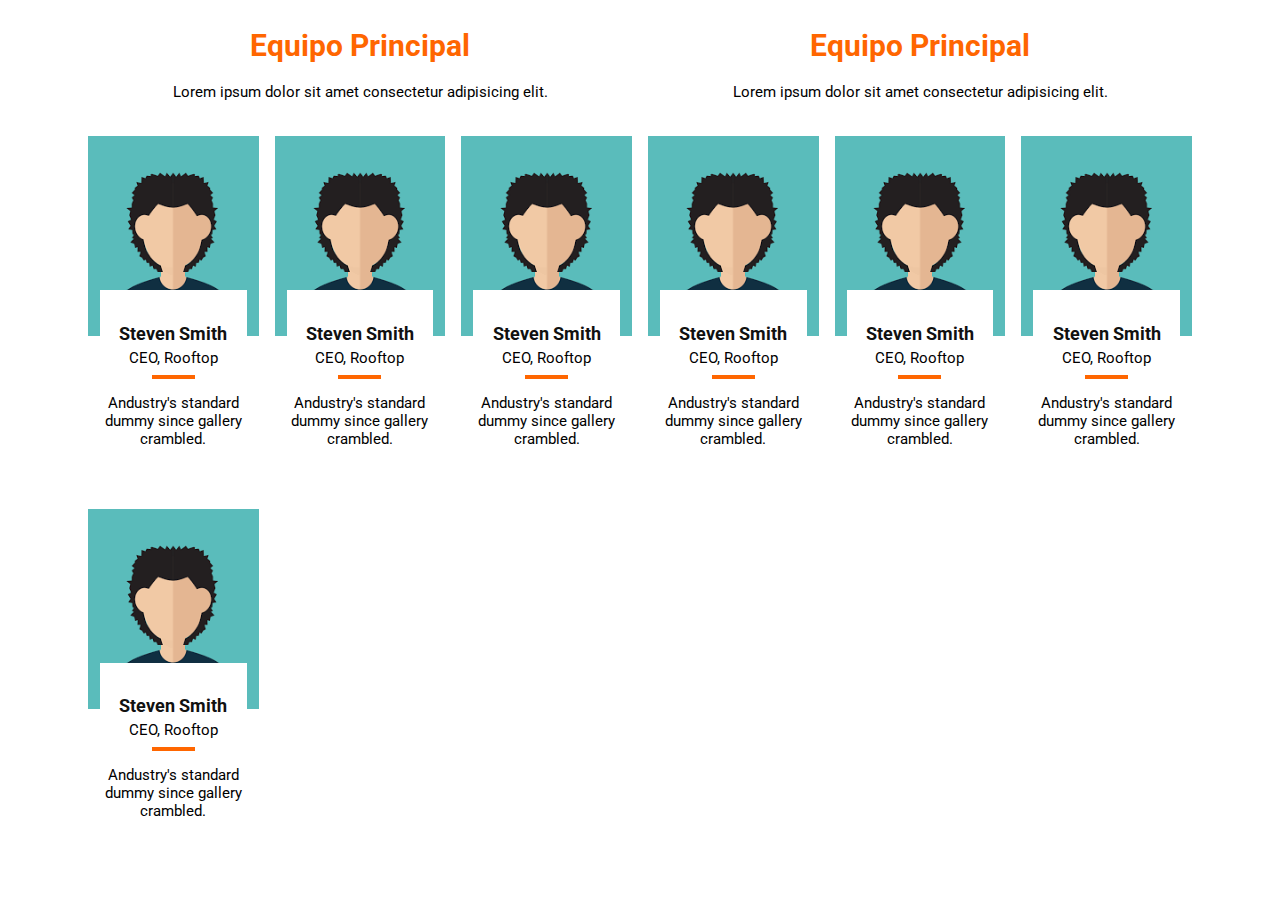
==== index.html @ 5fd799f1 "commit inicial" ====
<!DOCTYPE html>
<html lang="en">

<head>
    <meta charset="UTF-8">
    <meta name="viewport" content="width=device-width, initial-scale=1.0">
    <meta http-equiv="X-UA-Compatible" content="ie=edge">
    <title>Document</title>
    <link rel="stylesheet" href="https://maxst.icons8.com/vue-static/landings/line-awesome/font-awesome-line-awesome/css/all.min.css">
    <link rel="stylesheet" href="style.css">
</head>

<body>
    <div class="header-team">
        <div class="header-team-item">
            <h1>Equipo Principal</h1>
            <p>Lorem ipsum dolor sit amet consectetur adipisicing elit.</p>
        </div>
        <div class="header-team-item">
            <h1>Equipo Principal</h1>
            <p>Lorem ipsum dolor sit amet consectetur adipisicing elit.</p>
        </div>
    </div>
    <div class="container-team">
        <div class="team-box-layout2">
            <div class="item-img">
                <img src="./team5.png" alt="Team Member">
            </div>
            <div class="item-content">
                <div class="item-heading">
                    <h3 class="item-title"><a href="single-team1.html">Steven Smith</a></h3>
                    <div class="item-subtitle">CEO, Rooftop</div>
                </div>
                <p>Andustry's standard dummy since gallery crambled.</p>
            </div>
        </div>
        <div class="team-box-layout2">
            <div class="item-img">
                <img src="./team5.png" alt="Team Member">
            </div>
            <div class="item-content">
                <div class="item-heading">
                    <h3 class="item-title"><a href="single-team1.html">Steven Smith</a></h3>
                    <div class="item-subtitle">CEO, Rooftop</div>
                </div>
                <p>Andustry's standard dummy since gallery crambled.</p>
            </div>
        </div>
        <div class="team-box-layout2">
            <div class="item-img">
                <img src="./team5.png" alt="Team Member">
            </div>
            <div class="item-content">
                <div class="item-heading">
                    <h3 class="item-title"><a href="single-team1.html">Steven Smith</a></h3>
                    <div class="item-subtitle">CEO, Rooftop</div>
                </div>
                <p>Andustry's standard dummy since gallery crambled.</p>
            </div>
        </div>
        <div class="team-box-layout2">
            <div class="item-img">
                <img src="./team5.png" alt="Team Member">
            </div>
            <div class="item-content">
                <div class="item-heading">
                    <h3 class="item-title"><a href="single-team1.html">Steven Smith</a></h3>
                    <div class="item-subtitle">CEO, Rooftop</div>
                </div>
                <p>Andustry's standard dummy since gallery crambled.</p>
            </div>
        </div>
        <div class="team-box-layout2">
            <div class="item-img">
                <img src="./team5.png" alt="Team Member">
            </div>
            <div class="item-content">
                <div class="item-heading">
                    <h3 class="item-title"><a href="single-team1.html">Steven Smith</a></h3>
                    <div class="item-subtitle">CEO, Rooftop</div>
                </div>
                <p>Andustry's standard dummy since gallery crambled.</p>
            </div>
        </div>
        <div class="team-box-layout2">
            <div class="item-img">
                <img src="./team5.png" alt="Team Member">
            </div>
            <div class="item-content">
                <div class="item-heading">
                    <h3 class="item-title"><a href="single-team1.html">Steven Smith</a></h3>
                    <div class="item-subtitle">CEO, Rooftop</div>
                </div>
                <p>Andustry's standard dummy since gallery crambled.</p>
            </div>
        </div>
        <div class="team-box-layout2">
            <div class="item-img">
                <img src="./team5.png" alt="Team Member">
            </div>
            <div class="item-content">
                <div class="item-heading">
                    <h3 class="item-title"><a href="single-team1.html">Steven Smith</a></h3>
                    <div class="item-subtitle">CEO, Rooftop</div>
                </div>
                <p>Andustry's standard dummy since gallery crambled.</p>
            </div>
        </div>
    </div>
</body>

</html>
---- style.css ----
@import url("https://fonts.googleapis.com/css2?family=Roboto:wght@300&display=swap");

.header-team {
  display: grid;
  grid: auto / repeat(2, 1fr);
  grid-gap: 1rem;
  font-size: 15px;
  font-family: "Roboto", sans-serif;
  color: #000000;
  /* margin-top, margin-right, margin-bottom y margin-left.*/
  margin: 0 80px 20px 80px;
}

.header-team h1 {
  color: #ff6600;
}

.header-team-item {
  text-align: center;
}

.container-team {
  display: grid;
  grid: auto / repeat(6, 1fr);
  grid-gap: 1rem;
  margin-right: 80px;
  margin-left: 80px;
  font-size: 15px;
  font-family: "Roboto", sans-serif;
  color: #000000;
}

.team-box-layout2 {
  grid-column: auto / span 1;
  margin-bottom: 30px;
}

@media screen and (max-width: 767px) {
  .team-box-layout2 {
    grid-column: auto / span 5;
    margin-bottom: 30px;
  }
  .header-team {
    display: grid;
    grid: auto / repeat(2, 1fr);
    font-size: 15px;
    font-family: "Roboto", sans-serif;
    color: #000000;
    /* margin-top, margin-right, margin-bottom y margin-left.*/
  }

}

@media screen and (min-width: 768px) and (max-width: 991px) {
  .team-box-layout2 {
    grid-column: auto / span 3;
    margin-bottom: 30px;
  }
}

@media screen and (min-width: 992px) and (max-width: 1199px) {
  .team-box-layout2 {
    grid-column: auto / span 2;
    margin-bottom: 30px;
  }
}


.team-box-layout2 .item-img {
  text-align: center;
  position: relative;
  overflow: hidden;
}

.team-box-layout2 .item-img img {
  width: 100%;
  height: 200px;
  object-fit: cover;
  overflow: hidden;
}

.team-box-layout2 .item-img:after {
  content: "";
  height: 200px;
  width: 100%;
  background-color: rgba(0, 0, 0, 0.4);
  position: absolute;
  top: 0;
  left: 0;
  right: 0;
  transform: scale(0.8);
  visibility: hidden;
  opacity: 0;
  -webkit-transition: all 0.3s ease-out;
  -moz-transition: all 0.3s ease-out;
  -ms-transition: all 0.3s ease-out;
  -o-transition: all 0.3s ease-out;
  transition: all 0.3s ease-out;
}
.team-box-layout2 .item-content {
  margin: 0 12px;
  background-color: #ffffff;
  padding-top: 1rem;
  text-align: center;
  transform: translateY(-50px);
  margin-bottom: -50px;
  -webkit-transition: all 0.3s ease-out;
  -moz-transition: all 0.3s ease-out;
  -ms-transition: all 0.3s ease-out;
  -o-transition: all 0.3s ease-out;
  transition: all 0.3s ease-out;
}
.team-box-layout2 .item-content .item-heading {
  position: relative;
  padding-bottom: 12px;
  margin-bottom: 15px;
}
.team-box-layout2 .item-content .item-heading .item-title {
  font-weight: bold;
  margin-bottom: 5px;
}
.team-box-layout2 .item-content .item-heading .item-title a {
  color: #111111;
  -webkit-transition: all 0.3s ease-out;
  -moz-transition: all 0.3s ease-out;
  -ms-transition: all 0.3s ease-out;
  -o-transition: all 0.3s ease-out;
  transition: all 0.3s ease-out;
  text-decoration: none;
}
.team-box-layout2 .item-content .item-heading .item-title a:hover {
  color: #444444;
}
.team-box-layout2 .item-content .item-heading:after {
  content: "";
  height: 4px;
  width: 43px;
  background-color: #ff6600;
  position: absolute;
  bottom: 0;
  left: 0;
  right: 0;
  margin: auto;
}
.team-box-layout2 .item-content .item-social li {
  display: inline-block;
}
.team-box-layout2 .item-content .item-social li a {
  color: #a5a5a5;
  font-size: 18px;
  padding: 10px;
  -webkit-transition: all 0.3s ease-out;
  -moz-transition: all 0.3s ease-out;
  -ms-transition: all 0.3s ease-out;
  -o-transition: all 0.3s ease-out;
  transition: all 0.3s ease-out;
}
.team-box-layout2 .item-content .item-social li a:hover {
  color: #111111;
}
.team-box-layout2:hover .item-img:after {
  visibility: visible;
  opacity: 1;
  transform: scale(1);
}
.team-box-layout2:hover .item-content {
  transform: translateY(-60px);
}
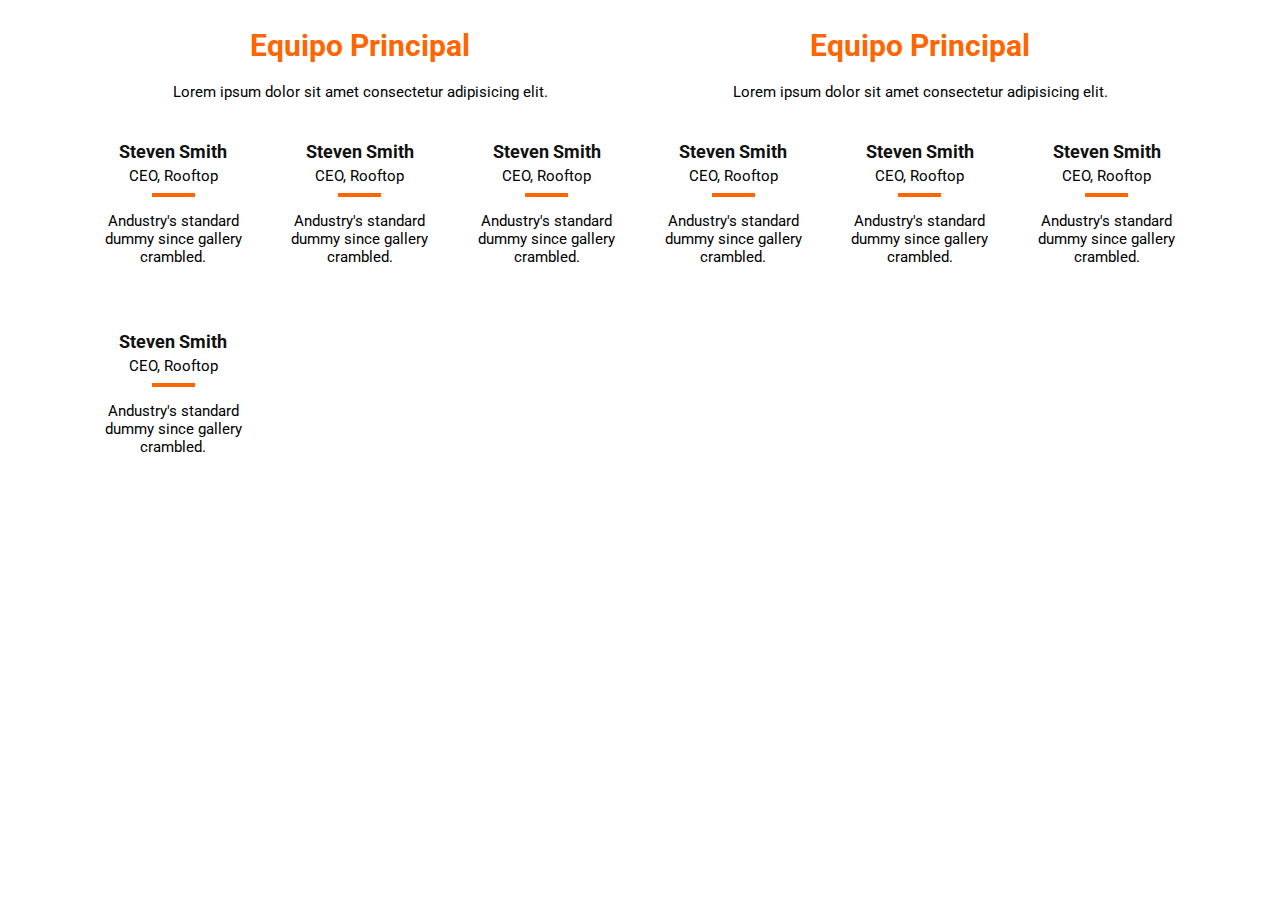
==== commit 478a41d6: "cambio foto" ====
--- a/index.html
+++ b/index.html
@@ -24,7 +24,7 @@
     <div class="container-team">
         <div class="team-box-layout2">
             <div class="item-img">
-                <img src="./team5.png" alt="Team Member">
+                <img src="https://dingarq.com/media/team/0454_Hgz2iri.jpg" alt="Team Member">
             </div>
             <div class="item-content">
                 <div class="item-heading">
@@ -36,7 +36,7 @@
         </div>
         <div class="team-box-layout2">
             <div class="item-img">
-                <img src="./team5.png" alt="Team Member">
+                <img src="https://dingarq.com/media/team/0454_Hgz2iri.jpg" alt="Team Member">
             </div>
             <div class="item-content">
                 <div class="item-heading">
@@ -48,7 +48,7 @@
         </div>
         <div class="team-box-layout2">
             <div class="item-img">
-                <img src="./team5.png" alt="Team Member">
+                <img src="https://dingarq.com/media/team/0454_Hgz2iri.jpg" alt="Team Member">
             </div>
             <div class="item-content">
                 <div class="item-heading">
@@ -60,7 +60,7 @@
         </div>
         <div class="team-box-layout2">
             <div class="item-img">
-                <img src="./team5.png" alt="Team Member">
+                <img src="https://dingarq.com/media/team/0454_Hgz2iri.jpg" alt="Team Member">
             </div>
             <div class="item-content">
                 <div class="item-heading">
@@ -72,7 +72,7 @@
         </div>
         <div class="team-box-layout2">
             <div class="item-img">
-                <img src="./team5.png" alt="Team Member">
+                <img src="https://dingarq.com/media/team/0454_Hgz2iri.jpg" alt="Team Member">
             </div>
             <div class="item-content">
                 <div class="item-heading">
@@ -84,7 +84,7 @@
         </div>
         <div class="team-box-layout2">
             <div class="item-img">
-                <img src="./team5.png" alt="Team Member">
+                <img src="https://dingarq.com/media/team/0454_Hgz2iri.jpg" alt="Team Member">
             </div>
             <div class="item-content">
                 <div class="item-heading">
@@ -96,7 +96,7 @@
         </div>
         <div class="team-box-layout2">
             <div class="item-img">
-                <img src="./team5.png" alt="Team Member">
+                <img src="https://dingarq.com/media/team/0454_Hgz2iri.jpg" alt="Team Member">
             </div>
             <div class="item-content">
                 <div class="item-heading">
